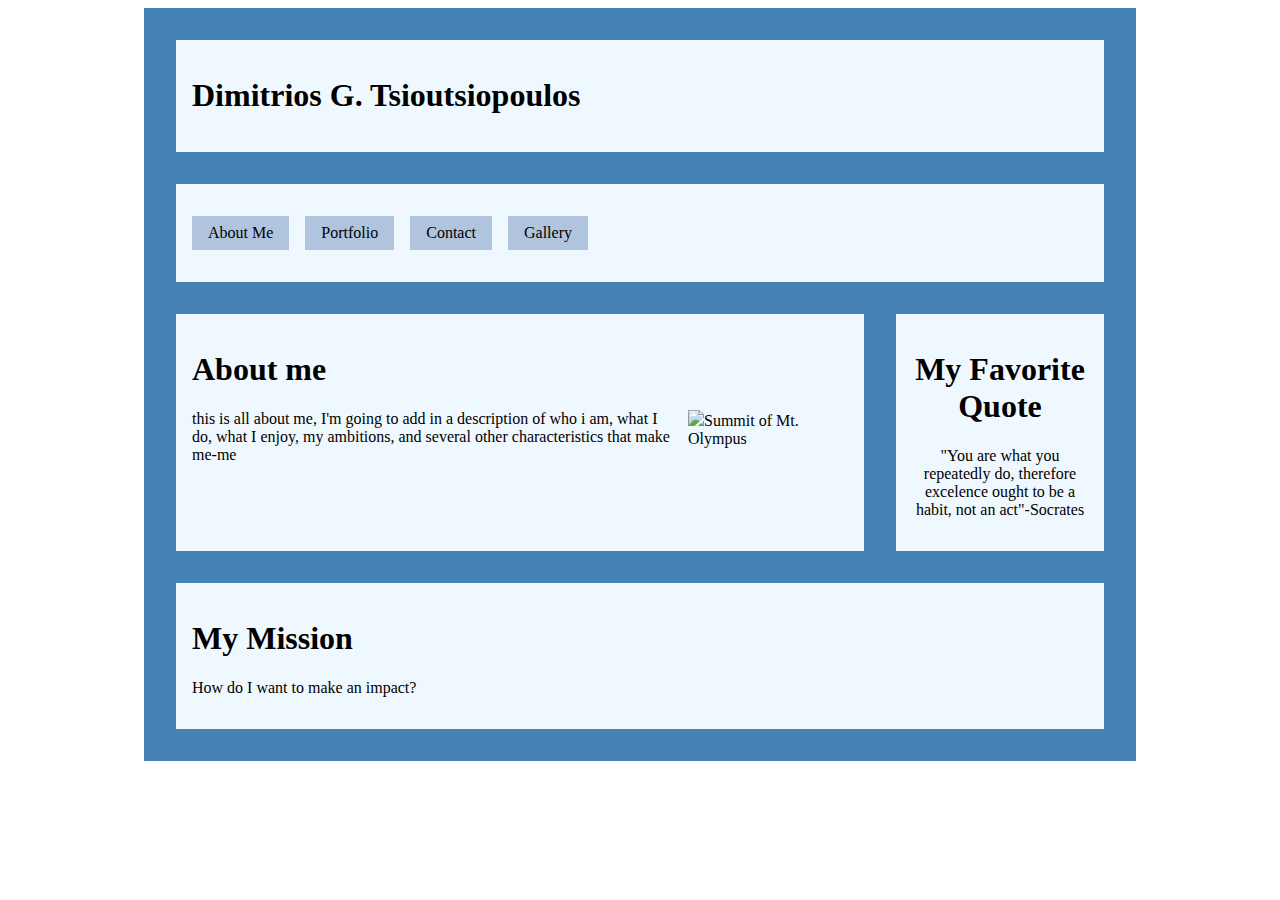
==== index.html @ 52e7ef44 "added the html files and css for my portfolio to the .io folder to make it an interactive and viewab" ====
<!DOCTYPE html>
<html lang="en-us">

<head>
    <meta charset="utf-8"/>
    <title>About Me</title>
    <link rel="stylesheet" type="text/css" href="assets/css/style.css">
    <meta name="description" content="Profile with descriptions for Dimitrios Tsioutsiopoulos">
    <meta name="author" content="Dimitrios Tsioutsiopoulos">

</head>

<body>
    <div id="container">
        <header>
            <h1>Dimitrios G. Tsioutsiopoulos</h1>
        </header>

        <nav>
            <ul>
                <li>About Me</li>
                <li>Portfolio</li>
                <li>Contact</li>
                <li>Gallery</li>
            </ul>
        </nav>

        <article>
            <h1>About me</h1>
            <figure>
                <img src="https://scontent.fzty2-1.fna.fbcdn.net/v/t1.0-9/37320866_1800210926693701_4704358282960044032_o.jpg?_nc_cat=102&_nc_oc=AQkQl_DXB8Iq90wrRCfJKsXwMhrkKJseLBy95P6CVucPhDVjs4g-3mWW28kraD6jI_o&_nc_ht=scontent.fzty2-1.fna&oh=6da26ab8d0a55a2cca213d9f458c856f&oe=5DC25090"
                <figcaption>Summit of Mt. Olympus</figcaption>
            </figure>

            <p>this is all about me, I'm going to add in a description of who i am, what I do, what I enjoy, my ambitions, and several other characteristics that make me-me</p>
        </article>

        <aside>
            <h1>My Favorite Quote</h1>
            <p>"You are what you repeatedly do, therefore excelence ought to be a habit, not an act"-Socrates</p>
        </aside>

        <footer>
            <h1>My Mission</h1>
            <p>How do I want to make an impact?</p> 
        </footer>
    </div>
</body>
</html>
---- assets/css/style.css ----
<style>
body{
    padding: 0;
    margin: 0;
    background-color: lightsteelblue;
}

aside{
    text-align: center;
}

figure{
    float: right;
    width: 10em;
    margin-right: 0;
    margin-top: 0;
    margin-left: 1em;
    margin-bottom: 1em;
}

figure img {
    width:100%;
}

figure{
    position: relative;
}

figcaption {
    position: absolute;
    bottom: 1.5em;
    text-align: center;
    width: 100%;
    background-color: #eeeeee;
    padding: 0.25em 0 0.25em 0;
}

nav ul {
    list-style: none;
    padding-left: 0;
    display: flex;
    flex-direction: row;
    flex-wrap: wrap;
    justify-content: flex-start;
    align-items: center;
}

nav ul li {
    background-color: lightsteelblue;
    margin-right: 1em;
    padding: .5em 1em;
}

#container {
    margin-left: auto;
    margin-right: auto;
    min-width: 25rem;
    max-width: 60rem;
    background-color:#4682B4;
    padding: 1em;
}

#container > * {
    background-color:#F0F8FF;
    margin: 1em;
    padding: 1em;
}

#container > header {grid-area: header;}
#container > nav {grid-area: nav;}
#container > article {grid-area: article;}
#container > aside {grid-area: aside;}
#container > footer {grid-area: footer;}

#container {
    display: grid;
    grid-template-columns: 75% 25%;
    grid-template-rows: auto;
    grid-template-areas:
    "header header"
    "nav nav"
    "article aside"
    "footer footer"
}

@media (max-width: 40em) {
    #container{
        display: grid;
        grid-template-columns: 100%
        grid-template-rows: auto;
        grid-template-areas:
            "header"
            "nav"
            "article"
            "aside"
            "footer"
    }
}
</style>
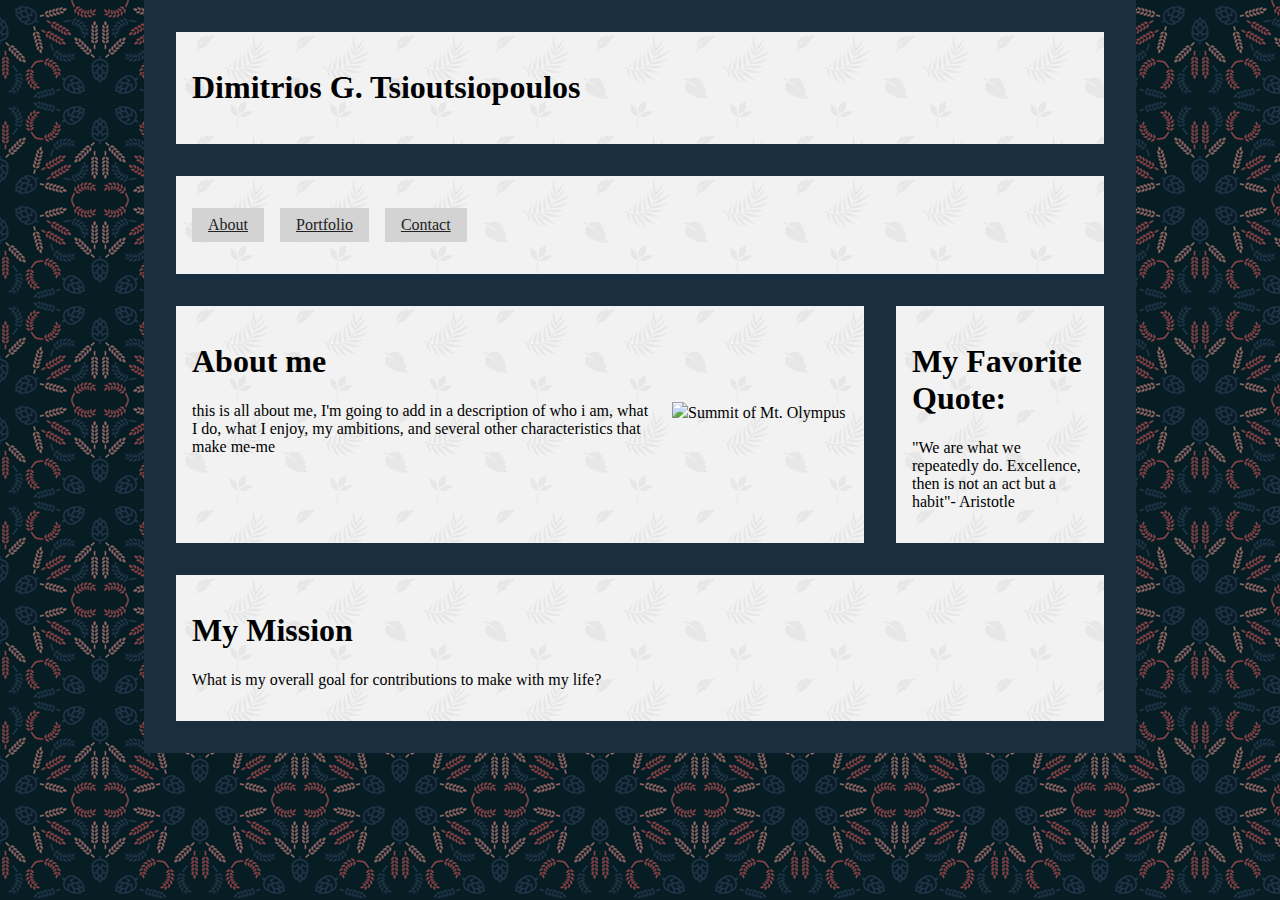
==== commit 63b19904: "updated the files from the previous repository" ====
--- a/index.html
+++ b/index.html
@@ -5,6 +5,7 @@
     <meta charset="utf-8"/>
     <title>About Me</title>
     <link rel="stylesheet" type="text/css" href="assets/css/style.css">
+    <link href="https://fonts.googleapis.com/css?family=Monoton|Press+Start+2P&display=swap" rel="stylesheet">
     <meta name="description" content="Profile with descriptions for Dimitrios Tsioutsiopoulos">
     <meta name="author" content="Dimitrios Tsioutsiopoulos">
 
@@ -18,10 +19,9 @@
 
         <nav>
             <ul>
-                <li>About Me</li>
-                <li>Portfolio</li>
-                <li>Contact</li>
-                <li>Gallery</li>
+                <li><a href="index.html">About</a></li>
+                <li><a href="portfolio.html">Portfolio</a></li>
+                <li><a href="Contact.html">Contact</a></li>
             </ul>
         </nav>
 
@@ -36,13 +36,13 @@
         </article>
 
         <aside>
-            <h1>My Favorite Quote</h1>
-            <p>"You are what you repeatedly do, therefore excelence ought to be a habit, not an act"-Socrates</p>
+            <h1>My Favorite Quote:</h1>
+            <p>"We are what we repeatedly do. Excellence, then is not an act but a habit"- Aristotle</p>
         </aside>
 
         <footer>
             <h1>My Mission</h1>
-            <p>How do I want to make an impact?</p> 
+            <p>What is my overall goal for contributions to make with my life?</p>
         </footer>
     </div>
 </body>
--- a/assets/css/style.css
+++ b/assets/css/style.css
@@ -1,17 +1,16 @@
-<style>
 body{
     padding: 0;
     margin: 0;
-    background-color: lightsteelblue;
+    background-image: url(../images/wheat.png); 
 }
 
 aside{
-    text-align: center;
+    text-align: left;
 }
 
 figure{
     float: right;
-    width: 10em;
+    width: 11em;
     margin-right: 0;
     margin-top: 0;
     margin-left: 1em;
@@ -46,7 +45,7 @@
 }
 
 nav ul li {
-    background-color: lightsteelblue;
+    background-color:lightgray;
     margin-right: 1em;
     padding: .5em 1em;
 }
@@ -56,12 +55,12 @@
     margin-right: auto;
     min-width: 25rem;
     max-width: 60rem;
-    background-color:#4682B4;
+    background-color:#192f3f;
     padding: 1em;
 }
 
 #container > * {
-    background-color:#F0F8FF;
+    background-image: url(../images/leaves-pattern.png);
     margin: 1em;
     padding: 1em;
 }
@@ -96,4 +95,15 @@
             "footer"
     }
 }
-</style>+
+a:link {
+    color: #222
+}
+a:visited {
+    color:#444
+}
+
+a:hover {
+    color: red
+}
+
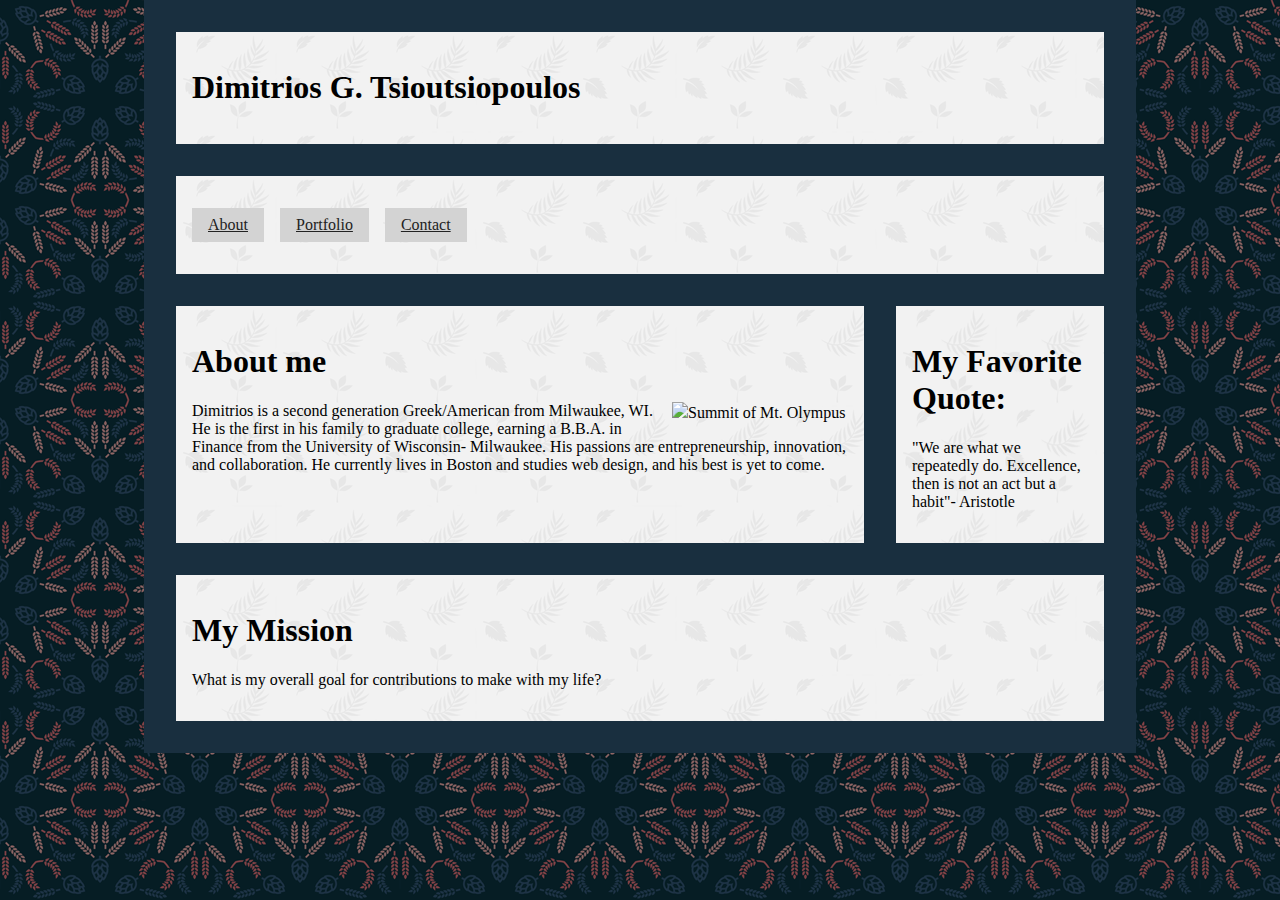
==== commit 7af82b89: "finalized the bio section of the html" ====
--- a/index.html
+++ b/index.html
@@ -32,7 +32,7 @@
                 <figcaption>Summit of Mt. Olympus</figcaption>
             </figure>
 
-            <p>this is all about me, I'm going to add in a description of who i am, what I do, what I enjoy, my ambitions, and several other characteristics that make me-me</p>
+            <p>Dimitrios is a second generation Greek/American from Milwaukee, WI. He is the first in his family to graduate college, earning a B.B.A. in Finance from the University of Wisconsin- Milwaukee. His passions are entrepreneurship, innovation, and collaboration. He currently lives in Boston and studies web design, and his best is yet to come.</p>
         </article>
 
         <aside>
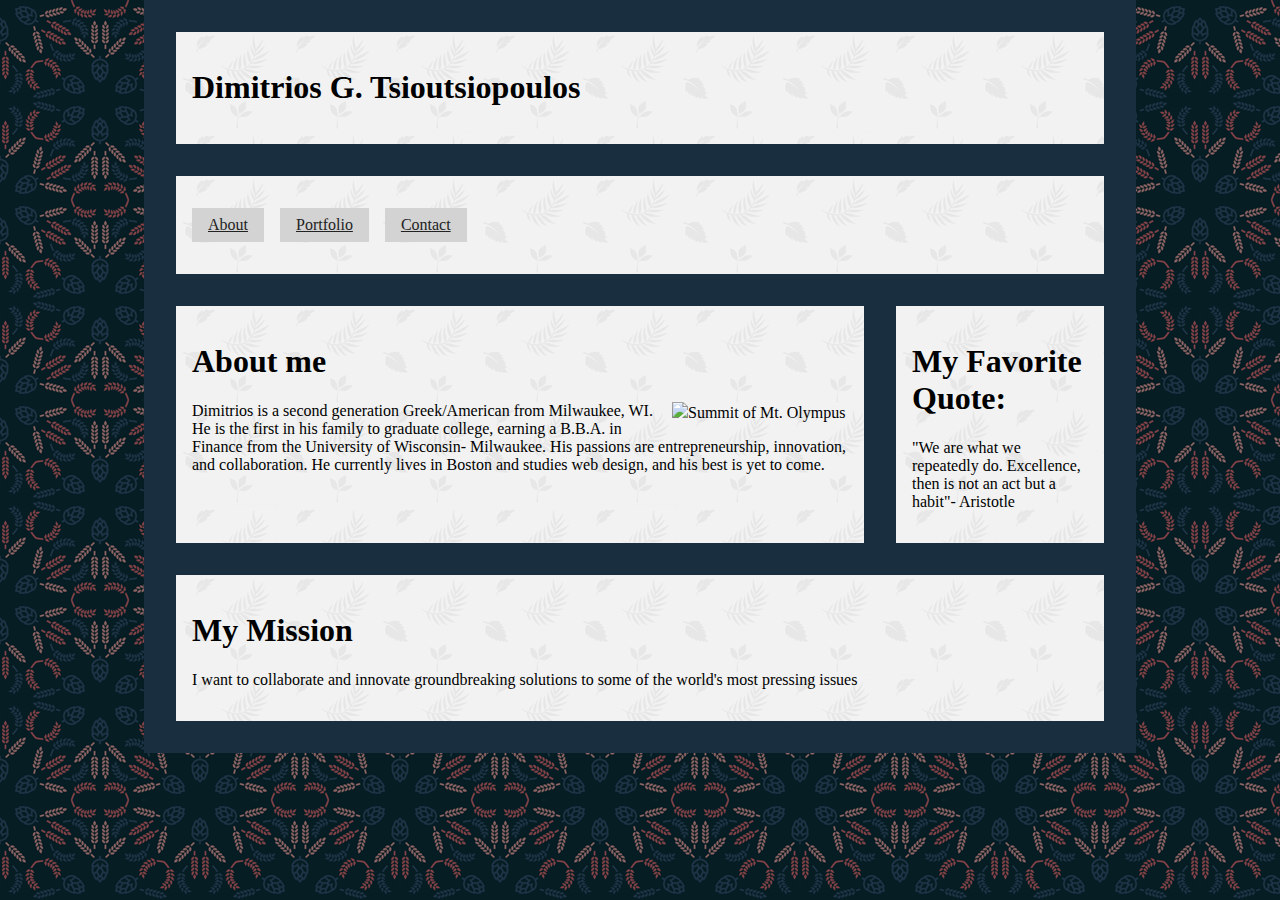
==== commit 77db2d84: "made last minute revisions to the my mission section" ====
--- a/index.html
+++ b/index.html
@@ -42,7 +42,7 @@
 
         <footer>
             <h1>My Mission</h1>
-            <p>What is my overall goal for contributions to make with my life?</p>
+            <p>I want to collaborate and innovate groundbreaking solutions to some of the world's most pressing issues</p>
         </footer>
     </div>
 </body>
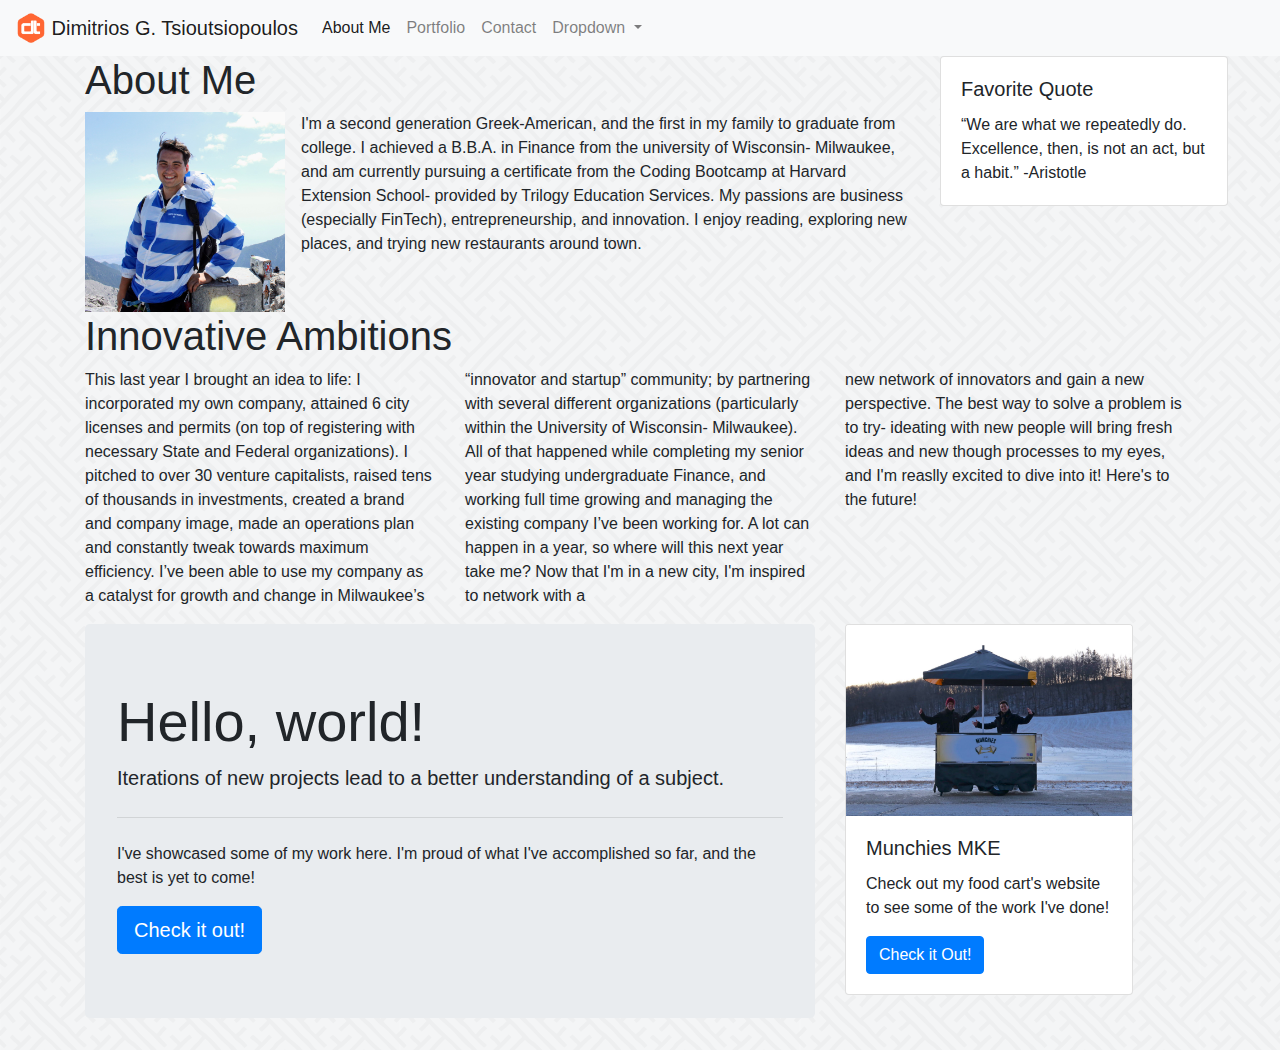
==== commit 31cbf0d4: "updated the new html sheets with bootstrap styling" ====
--- a/index.html
+++ b/index.html
@@ -2,48 +2,125 @@
 <html lang="en-us">
 
 <head>
-    <meta charset="utf-8"/>
-    <title>About Me</title>
-    <link rel="stylesheet" type="text/css" href="assets/css/style.css">
-    <link href="https://fonts.googleapis.com/css?family=Monoton|Press+Start+2P&display=swap" rel="stylesheet">
-    <meta name="description" content="Profile with descriptions for Dimitrios Tsioutsiopoulos">
-    <meta name="author" content="Dimitrios Tsioutsiopoulos">
+
+  <meta charset="UTF-8">
+  <title>Bootstrap Demo</title>
+
+
+  <link rel="stylesheet" href="https://maxcdn.bootstrapcdn.com/bootstrap/4.0.0/css/bootstrap.min.css">
+  <link rel="stylesheet" href="assets/stylesheet.css">
 
 </head>
 
 <body>
-    <div id="container">
-        <header>
-            <h1>Dimitrios G. Tsioutsiopoulos</h1>
-        </header>
+    <nav class="navbar navbar-expand-lg navbar-light bg-light">
+        <a class="navbar-brand" href="#">
+        <img src="assets/images/logo.png" width="30" height="30" class="d-inline-block align-top" alt="">
+        Dimitrios G. Tsioutsiopoulos
+        </a>
+        <button class="navbar-toggler" type="button" data-toggle="collapse" data-target="#navbarSupportedContent" aria-controls="navbarSupportedContent" aria-expanded="false" aria-label="Toggle navigation">
+        <span class="navbar-toggler-icon"></span>
+        </button>
+     <div class="collapse navbar-collapse" id="navbarSupportedContent">
+        <ul class="navbar-nav mr-auto">
+          <li class="nav-item active">
+            <a class="nav-link" href="index.html">About Me<span class="sr-only">(current)</span></a>
+          </li>
+          <li class="nav-item">
+            <a class="nav-link" href="portfolio.html">Portfolio</a>
+          </li>
+          </li>
+          <li class="nav-item">
+            <a class="nav-link" href="contact.html">Contact</a>
+          </li>
+          <li class="nav-item dropdown">
+            <a class="nav-link dropdown-toggle" href="#" id="navbarDropdown" role="button" data-toggle="dropdown" aria-haspopup="true" aria-expanded="false">
+              Dropdown
+            </a>
+            <div class="dropdown-menu" aria-labelledby="navbarDropdown">
+              <a class="dropdown-item" href="portfolio.html">Portfolio</a>
+              <a class="dropdown-item" href="contact.html">Contact</a>
+              <a class="dropdown-item" href="index.html">About Me</a>
+            </div>
+          </li>
+        </ul>
+     </div>
+    </nav>
 
-        <nav>
-            <ul>
-                <li><a href="index.html">About</a></li>
-                <li><a href="portfolio.html">Portfolio</a></li>
-                <li><a href="Contact.html">Contact</a></li>
-            </ul>
-        </nav>
+<div class="container">
+    <div class="row">
+        <div class="col-md-9">
+            <h1>About Me</h1>
+            <div class="media">
+                <img src="assets/images/dimitri1.jpg" width=200 class="mr-3" alt="headshot of Dimitrios">
+                <p>I'm a second generation Greek-American, and the first in my family to graduate from college. I achieved a B.B.A. in Finance from the university of Wisconsin- Milwaukee, and am currently pursuing a certificate from the Coding Bootcamp at Harvard Extension School- provided by Trilogy Education Services.
+                  My passions are business (especially FinTech), entrepreneurship, and innovation. I enjoy reading, exploring new places, and trying new restaurants around town.
+                </p>
+            </div>
+        </div>   
 
-        <article>
-            <h1>About me</h1>
-            <figure>
-                <img src="https://scontent.fzty2-1.fna.fbcdn.net/v/t1.0-9/37320866_1800210926693701_4704358282960044032_o.jpg?_nc_cat=102&_nc_oc=AQkQl_DXB8Iq90wrRCfJKsXwMhrkKJseLBy95P6CVucPhDVjs4g-3mWW28kraD6jI_o&_nc_ht=scontent.fzty2-1.fna&oh=6da26ab8d0a55a2cca213d9f458c856f&oe=5DC25090"
-                <figcaption>Summit of Mt. Olympus</figcaption>
-            </figure>
 
-            <p>Dimitrios is a second generation Greek/American from Milwaukee, WI. He is the first in his family to graduate college, earning a B.B.A. in Finance from the University of Wisconsin- Milwaukee. His passions are entrepreneurship, innovation, and collaboration. He currently lives in Boston and studies web design, and his best is yet to come.</p>
-        </article>
+        
+        <div class="col-md-3">
+                <div class="card" style="width: 18rem;">
+                    <div class="card-body">
+                    <h5 class="card-title">Favorite Quote</h5>
+                    <p class="card-text">“We are what we repeatedly do. Excellence, then, is not an act, but a habit.” -Aristotle</p>
+                </div>
+        </div>
+                      
 
-        <aside>
-            <h1>My Favorite Quote:</h1>
-            <p>"We are what we repeatedly do. Excellence, then is not an act but a habit"- Aristotle</p>
-        </aside>
+        </div>
+    </div>
 
-        <footer>
-            <h1>My Mission</h1>
-            <p>I want to collaborate and innovate groundbreaking solutions to some of the world's most pressing issues</p>
-        </footer>
+    <div class="row">
+        <div class="col-md-12">
+            <h1>Innovative Ambitions</h1>
+        </div>
     </div>
+
+    <div class="row">
+        <div class="col-md-4">
+            <p> This last year I brought an idea to life: I incorporated my own company, attained 6 city licenses and permits (on top of registering with necessary State and Federal organizations). I pitched to over 30 venture capitalists, raised tens of thousands in investments, created a brand and company image, made an operations plan and constantly tweak towards maximum efficiency. I’ve been able to use my company as a catalyst for growth and change in Milwaukee’s</p>
+            
+        </div>
+
+        <div class="col-md-4">
+            <p> “innovator and startup” community; by partnering with several different organizations (particularly within the University of Wisconsin- Milwaukee). All of that happened while completing my senior year studying undergraduate Finance, and working full time growing and managing the existing company I’ve been working for. A lot can happen in a year, so where will this next year take me? Now that I'm in a new city, I'm inspired to network with a</p>
+                
+        </div>
+
+        <div class="col-md-4">
+            <p>new network of innovators and gain a new perspective. The best way to solve a problem is to try- ideating with new people will bring fresh ideas and new though processes to my eyes, and I'm reaslly excited to dive into it! Here's to the future!</p>
+                
+        </div>
+
+    </div>
+    
+    <div class="row">
+      <div class="col-md-8">
+        <div class="jumbotron">
+          <h1 class="display-4">Hello, world!</h1>
+          <p class="lead">Iterations of new projects lead to a better understanding of a subject.</p>
+          <hr class="my-4">
+          <p>I've showcased some of my work here. I'm proud of what I've accomplished so far, and the best is yet to come!</p>
+          <a class="btn btn-primary btn-lg" href="portfolio.html" role="button">Check it out!</a>
+        </div>
+      </div>
+        <div class="col-md-4">
+          <div class="card" style="width: 18rem;">
+            <img src="assets/images/munchies.jpg" class="card-img-top" alt="Munchies MKE Image">
+            <div class="card-body">
+              <h5 class="card-title">Munchies MKE</h5>
+              <p class="card-text">Check out my food cart's website to see some of the work I've done!</p>
+              <a href="https://www.munchiesmke.com/" class="btn btn-primary">Check it Out!</a>
+            </div>
+          </div>
+            
+        </div>
+
+    </div>
+</div>
+
 </body>
-</html>+</html>
--- a/assets/stylesheet.css
+++ b/assets/stylesheet.css
@@ -0,0 +1,3 @@
+body{
+    background-image: url(images/interlaced.png)
+}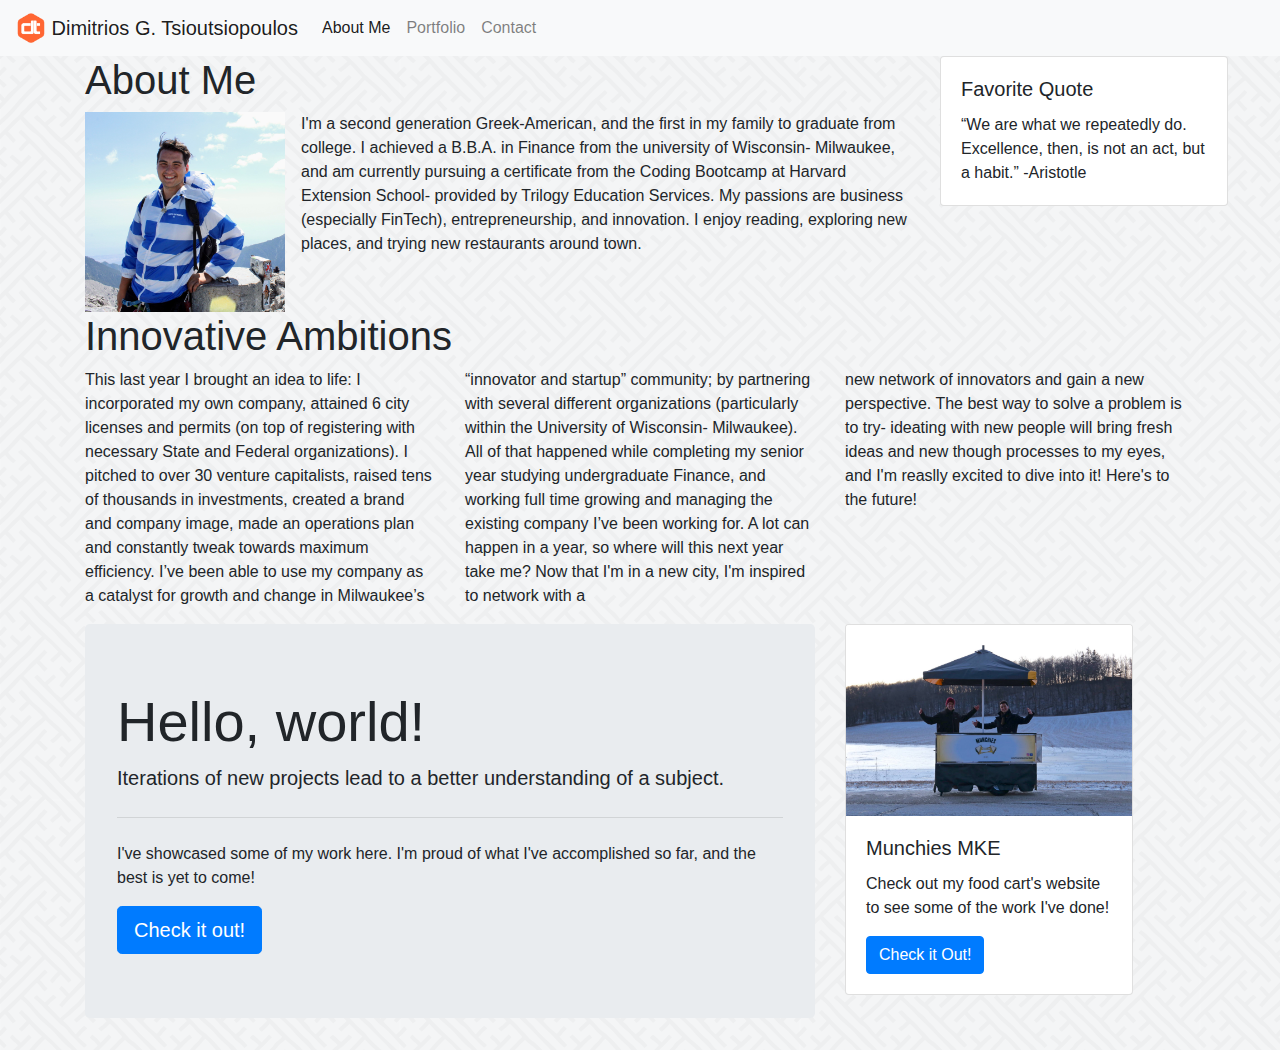
==== commit 29113b44: "deleted the code for the nav dropdown button" ====
--- a/index.html
+++ b/index.html
@@ -4,7 +4,7 @@
 <head>
 
   <meta charset="UTF-8">
-  <title>Bootstrap Demo</title>
+  <title>Portfolio</title>
 
 
   <link rel="stylesheet" href="https://maxcdn.bootstrapcdn.com/bootstrap/4.0.0/css/bootstrap.min.css">
@@ -32,16 +32,6 @@
           </li>
           <li class="nav-item">
             <a class="nav-link" href="contact.html">Contact</a>
-          </li>
-          <li class="nav-item dropdown">
-            <a class="nav-link dropdown-toggle" href="#" id="navbarDropdown" role="button" data-toggle="dropdown" aria-haspopup="true" aria-expanded="false">
-              Dropdown
-            </a>
-            <div class="dropdown-menu" aria-labelledby="navbarDropdown">
-              <a class="dropdown-item" href="portfolio.html">Portfolio</a>
-              <a class="dropdown-item" href="contact.html">Contact</a>
-              <a class="dropdown-item" href="index.html">About Me</a>
-            </div>
           </li>
         </ul>
      </div>
